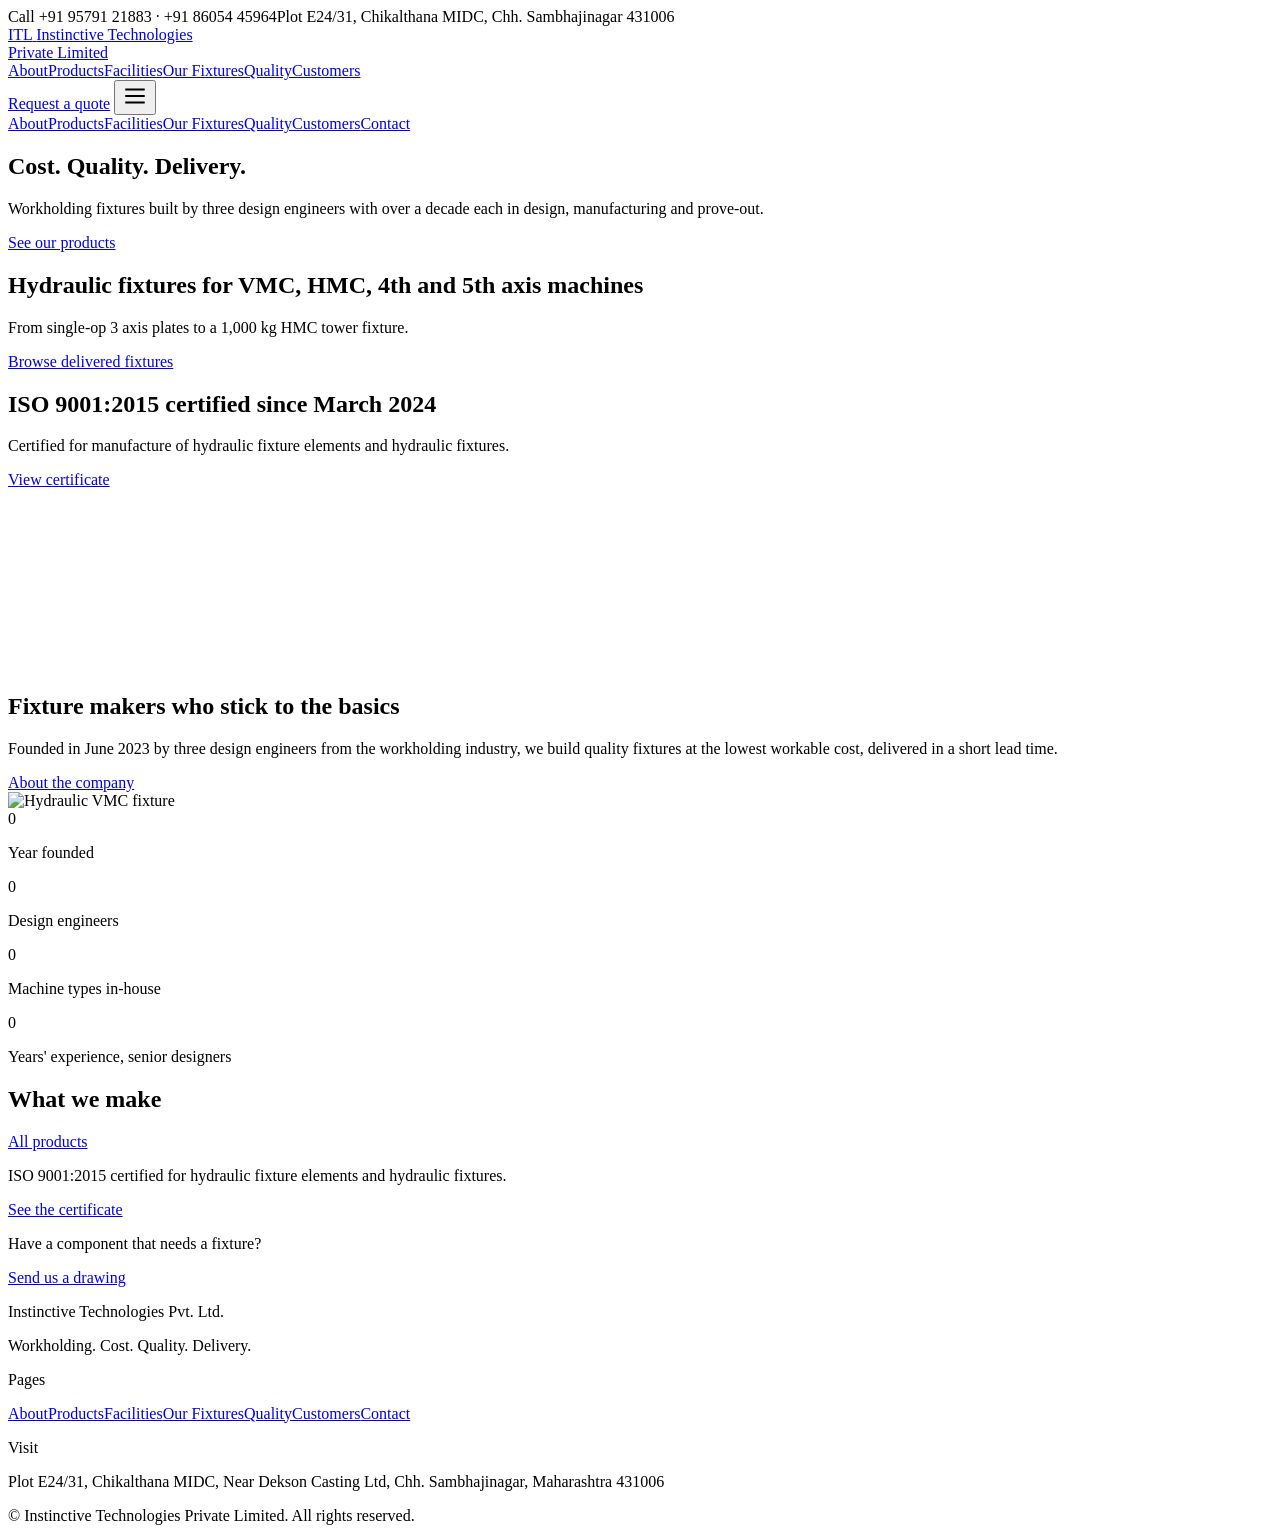
==== index.html @ 3e8c9a2f "keystone for website" ====
<!DOCTYPE html>
<html lang="en"><head><meta charset="utf-8"><meta name="viewport" content="width=device-width, initial-scale=1">
<title>Instinctive Technologies Pvt. Ltd. | Hydraulic and Mechanical Workholding Fixtures</title><meta name="description" content="ISO 9001:2015 certified maker of hydraulic fixture elements and VMC, HMC, 4th and 5th axis fixtures in Chh. Sambhajinagar."><meta name="theme-color" content="#1a2342">
<link rel="preconnect" href="https://fonts.googleapis.com"><link rel="preconnect" href="https://fonts.gstatic.com" crossorigin>
<link href="https://fonts.googleapis.com/css2?family=Barlow+Condensed:wght@500;600;700&family=IBM+Plex+Sans:wght@400;500;600&display=swap" rel="stylesheet">
<script src="https://cdn.tailwindcss.com/3.4.17"></script><script src="assets/tw-config.js"></script>
<link rel="stylesheet" href="assets/site.css"></head>
<body class="bg-white text-ink antialiased">
<!-- TOP BAR -->
<div class="bg-ink text-white text-sm"><div class="max-w-6xl mx-auto px-4 py-2 flex flex-wrap gap-x-6 gap-y-1 justify-between">
<span>Call +91 95791 21883 · +91 86054 45964</span><span class="hidden md:inline">Plot E24/31, Chikalthana MIDC, Chh. Sambhajinagar 431006</span></div></div>
<!-- HEADER + NAV -->
<header class="sticky top-0 z-40 bg-white/95 backdrop-blur border-b border-steel"><div class="max-w-6xl mx-auto px-4 h-16 flex items-center justify-between">
<a href="index.html" class="flex items-center gap-3" aria-label="ITL home"><span class="font-head text-3xl font-bold bg-ink text-white px-2 leading-tight">ITL</span>
<span class="hidden sm:block font-head text-lg leading-none">Instinctive Technologies<br><span class="text-slate2">Private Limited</span></span></a>
<nav class="hidden md:flex gap-6 text-sm font-medium py-1"><a href="about.html" class="hover:text-brass " >About</a><a href="products.html" class="hover:text-brass " >Products</a><a href="facilities.html" class="hover:text-brass " >Facilities</a><a href="fixtures.html" class="hover:text-brass " >Our Fixtures</a><a href="quality.html" class="hover:text-brass " >Quality</a><a href="customers.html" class="hover:text-brass " >Customers</a></nav>
<div class="flex items-center gap-3"><a href="contact.html" class="hidden sm:inline-block bg-brass text-ink font-semibold px-4 py-2 text-sm hover:bg-ink hover:text-white transition">Request a quote</a>
<button id="menuBtn" class="md:hidden p-2" aria-label="Open menu" aria-expanded="false"><svg width="26" height="26" viewBox="0 0 24 24" fill="none" stroke="currentColor" stroke-width="2"><path d="M3 6h18M3 12h18M3 18h18"/></svg></button></div></div>
<div id="mobileNav" class="hidden md:hidden border-t border-steel bg-white px-4 py-3 flex flex-col gap-3 text-sm font-medium"><a href="about.html">About</a><a href="products.html">Products</a><a href="facilities.html">Facilities</a><a href="fixtures.html">Our Fixtures</a><a href="quality.html">Quality</a><a href="customers.html">Customers</a><a href="contact.html">Contact</a></div></header>
<!-- HERO SLIDER -->
<section class="relative bg-ink text-white overflow-hidden grid-bg" style="min-height:520px"><div class="relative max-w-6xl mx-auto px-4" style="min-height:520px">
<div class="slide on absolute inset-0 px-4 flex flex-col justify-center"><h1 class="text-5xl md:text-7xl font-bold leading-none max-w-3xl">Cost. Quality. Delivery.</h1><p class="mt-5 max-w-xl text-lg text-white/80">Workholding fixtures built by three design engineers with over a decade each in design, manufacturing and prove-out.</p><a href="products.html" class="mt-8 self-start bg-brass text-ink font-semibold px-6 py-3">See our products</a></div>
<div class="slide absolute inset-0 px-4 flex flex-col justify-center"><h1 class="text-5xl md:text-7xl font-bold leading-none max-w-3xl">Hydraulic fixtures for VMC, HMC, 4th and 5th axis machines</h1><p class="mt-5 max-w-xl text-lg text-white/80">From single-op 3 axis plates to a 1,000 kg HMC tower fixture.</p><a href="fixtures.html" class="mt-8 self-start bg-brass text-ink font-semibold px-6 py-3">Browse delivered fixtures</a></div>
<div class="slide absolute inset-0 px-4 flex flex-col justify-center"><h1 class="text-5xl md:text-7xl font-bold leading-none max-w-3xl">ISO 9001:2015 certified since March 2024</h1><p class="mt-5 max-w-xl text-lg text-white/80">Certified for manufacture of hydraulic fixture elements and hydraulic fixtures.</p><a href="quality.html" class="mt-8 self-start bg-brass text-ink font-semibold px-6 py-3">View certificate</a></div>
</div><div id="dots" class="absolute bottom-5 left-0 right-0 flex justify-center gap-2"></div></section>
<!-- ABOUT TEASER -->
<section class="py-20"><div class="max-w-6xl mx-auto px-4 grid md:grid-cols-2 gap-12 items-center">
<div><h2 class="text-4xl md:text-5xl font-bold">Fixture makers who stick to the basics</h2>
<p class="mt-5 leading-relaxed max-w-prose">Founded in June 2023 by three design engineers from the workholding industry, we build quality fixtures at the lowest workable cost, delivered in a short lead time.</p>
<a href="about.html" class="inline-block mt-6 font-semibold border-b-2 border-brass hover:text-brass">About the company</a></div>
<img src="images/hero-fixture.jpg" alt="Hydraulic VMC fixture" class="ph w-full aspect-video object-cover" loading="lazy"></div></section>
<!-- COUNTERS -->
<section class="bg-steel py-14"><div class="max-w-6xl mx-auto px-4 grid grid-cols-2 md:grid-cols-4 gap-8 text-center">
<div><div class="font-head text-6xl font-bold"><span data-count="2023">0</span></div><p class="text-slate2">Year founded</p></div>
<div><div class="font-head text-6xl font-bold"><span data-count="4">0</span></div><p class="text-slate2">Design engineers</p></div>
<div><div class="font-head text-6xl font-bold"><span data-count="7">0</span></div><p class="text-slate2">Machine types in-house</p></div>
<div><div class="font-head text-6xl font-bold"><span data-count="12" data-suffix="+">0</span></div><p class="text-slate2">Years' experience, senior designers</p></div></div></section>
<!-- FEATURED PRODUCTS (first 3) -->
<section class="py-20"><div class="max-w-6xl mx-auto px-4"><div class="flex flex-wrap items-end justify-between gap-4"><h2 class="text-4xl md:text-5xl font-bold">What we make</h2><a href="products.html" class="font-semibold border-b-2 border-brass hover:text-brass">All products</a></div>
<div id="productGrid" data-limit="3" class="mt-10 grid sm:grid-cols-3 gap-6"></div></div></section>
<!-- QUALITY TEASER -->
<section class="bg-ink text-white grid-bg py-16"><div class="max-w-6xl mx-auto px-4 flex flex-wrap items-center justify-between gap-6"><p class="font-head text-3xl md:text-4xl max-w-2xl leading-tight">ISO 9001:2015 certified for hydraulic fixture elements and hydraulic fixtures.</p><a href="quality.html" class="bg-brass text-ink font-semibold px-6 py-3">See the certificate</a></div></section>
<section class="bg-brass"><div class="max-w-6xl mx-auto px-4 py-10 flex flex-wrap items-center justify-between gap-4"><p class="font-head text-3xl md:text-4xl font-bold text-ink">Have a component that needs a fixture?</p><a href="contact.html" class="bg-ink text-white font-semibold px-6 py-3">Send us a drawing</a></div></section>
<!-- FOOTER -->
<footer class="bg-ink text-white/80 text-sm"><div class="max-w-6xl mx-auto px-4 py-10 grid md:grid-cols-3 gap-8">
<div><p class="font-head text-2xl text-white">Instinctive Technologies Pvt. Ltd.</p><p class="mt-2">Workholding. Cost. Quality. Delivery.</p></div>
<div><p class="text-white font-medium mb-2">Pages</p><a class="block" href="about.html">About</a><a class="block" href="products.html">Products</a><a class="block" href="facilities.html">Facilities</a><a class="block" href="fixtures.html">Our Fixtures</a><a class="block" href="quality.html">Quality</a><a class="block" href="customers.html">Customers</a><a class="block" href="contact.html">Contact</a></div>
<div><p class="text-white font-medium mb-2">Visit</p><p>Plot E24/31, Chikalthana MIDC, Near Dekson Casting Ltd, Chh. Sambhajinagar, Maharashtra 431006</p></div></div>
<div class="border-t border-white/15 text-center py-4">&copy; <span id="yr"></span> Instinctive Technologies Private Limited. All rights reserved.</div></footer>
<script src="assets/site.js"></script></body></html>
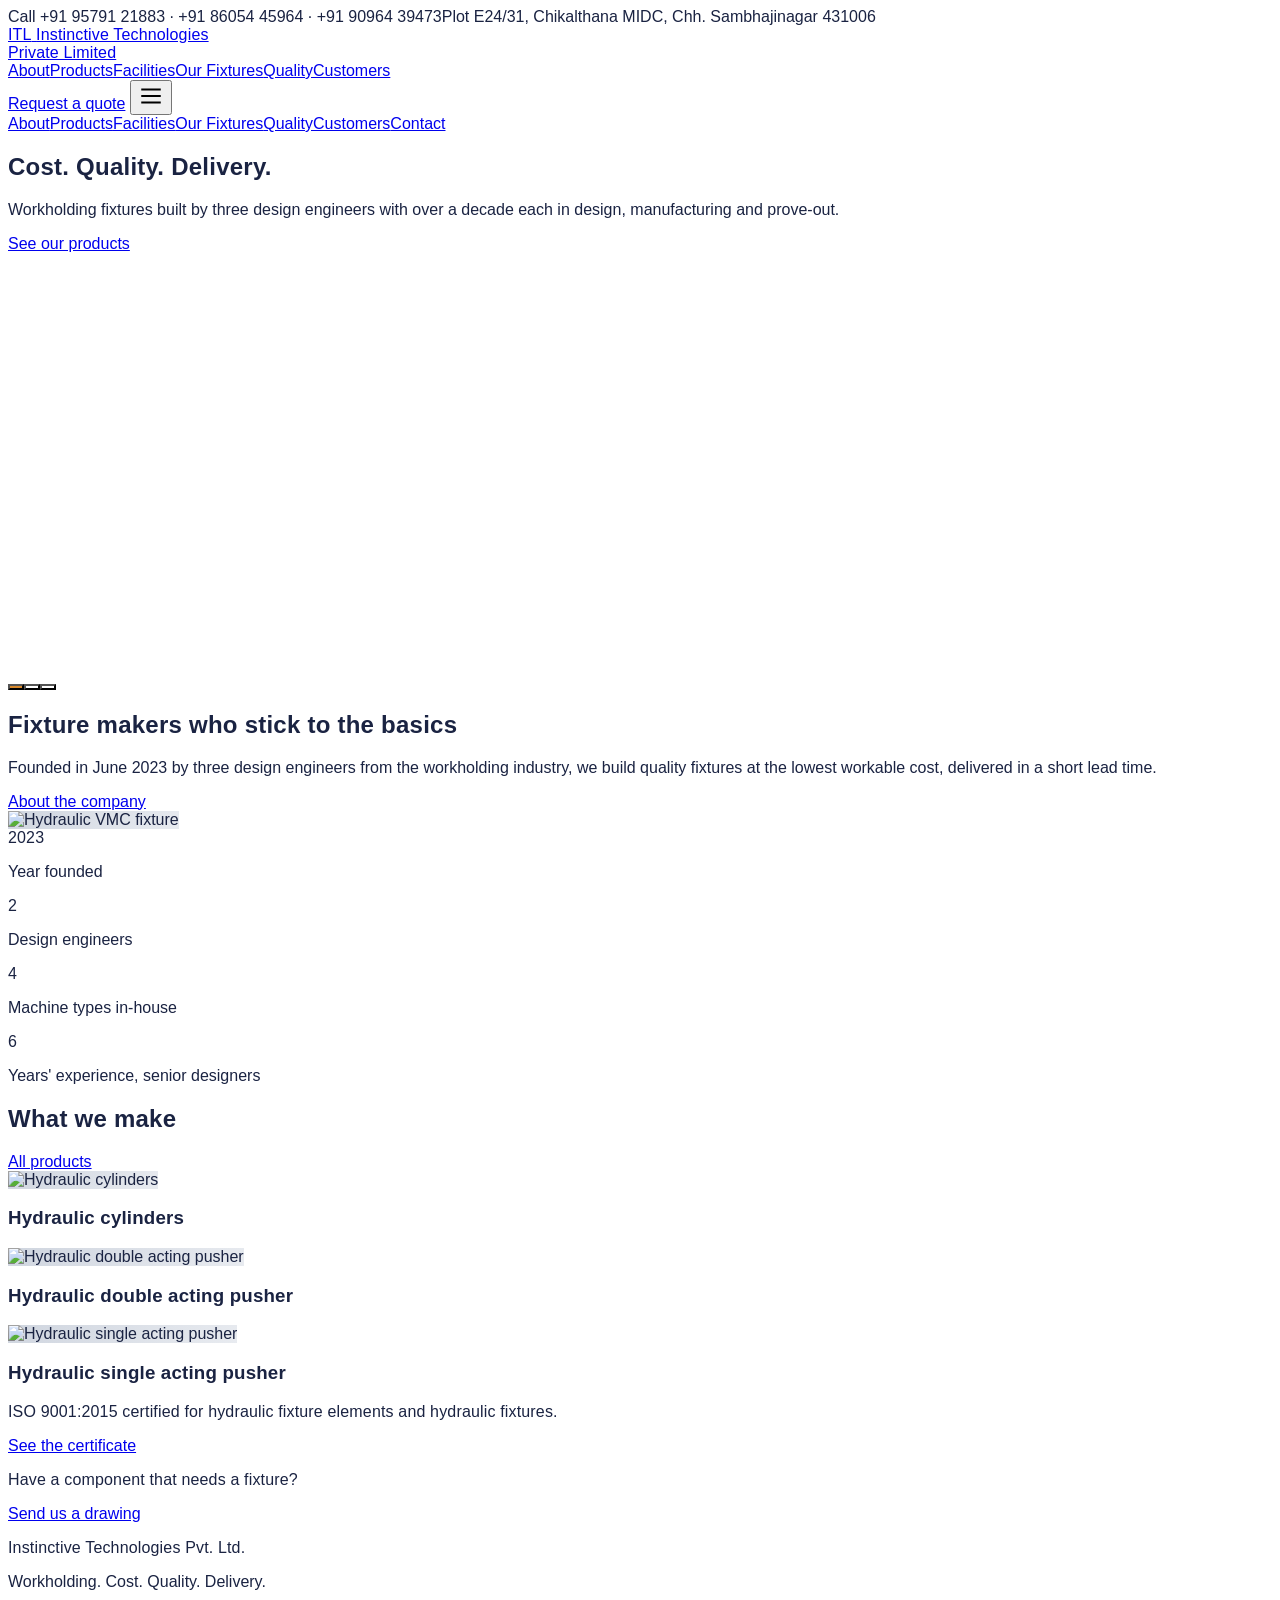
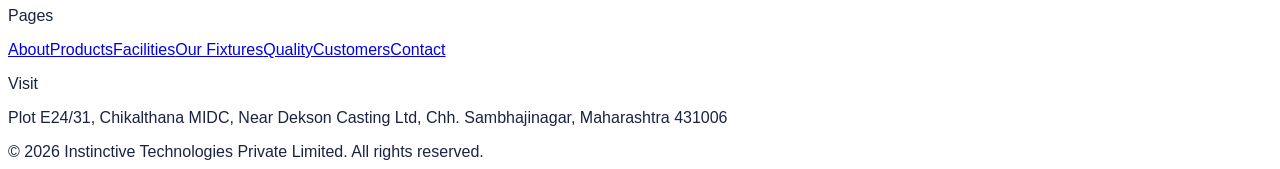
==== commit 9db04974: "adds contact in header" ====
--- a/index.html
+++ b/index.html
@@ -8,7 +8,7 @@
 <body class="bg-white text-ink antialiased">
 <!-- TOP BAR -->
 <div class="bg-ink text-white text-sm"><div class="max-w-6xl mx-auto px-4 py-2 flex flex-wrap gap-x-6 gap-y-1 justify-between">
-<span>Call +91 95791 21883 · +91 86054 45964</span><span class="hidden md:inline">Plot E24/31, Chikalthana MIDC, Chh. Sambhajinagar 431006</span></div></div>
+<span>Call +91 95791 21883 · +91 86054 45964 · +91 90964 39473</span><span class="hidden md:inline">Plot E24/31, Chikalthana MIDC, Chh. Sambhajinagar 431006</span></div></div>
 <!-- HEADER + NAV -->
 <header class="sticky top-0 z-40 bg-white/95 backdrop-blur border-b border-steel"><div class="max-w-6xl mx-auto px-4 h-16 flex items-center justify-between">
 <a href="index.html" class="flex items-center gap-3" aria-label="ITL home"><span class="font-head text-3xl font-bold bg-ink text-white px-2 leading-tight">ITL</span>
--- a/assets/site.css
+++ b/assets/site.css
@@ -0,0 +1,9 @@
+html{scroll-behavior:smooth;scroll-padding-top:72px}
+body{font-family:'IBM Plex Sans',Arial,sans-serif;color:#1a2342}
+h1,h2,h3,.font-head{font-family:'Barlow Condensed','Arial Narrow',sans-serif;letter-spacing:.01em}
+.grid-bg{background-image:linear-gradient(rgba(255,255,255,.06) 1px,transparent 1px),linear-gradient(90deg,rgba(255,255,255,.06) 1px,transparent 1px);background-size:40px 40px}
+.ph{background:linear-gradient(135deg,#cfd5df,#e8ebf0)}
+.slide{opacity:0;visibility:hidden;transition:opacity .8s}.slide.on{opacity:1;visibility:visible}
+.tab-on{background:#1a2342;color:#fff}
+:focus-visible{outline:3px solid #d9892b;outline-offset:2px}
+@media (prefers-reduced-motion:reduce){*{transition:none!important;scroll-behavior:auto!important}}
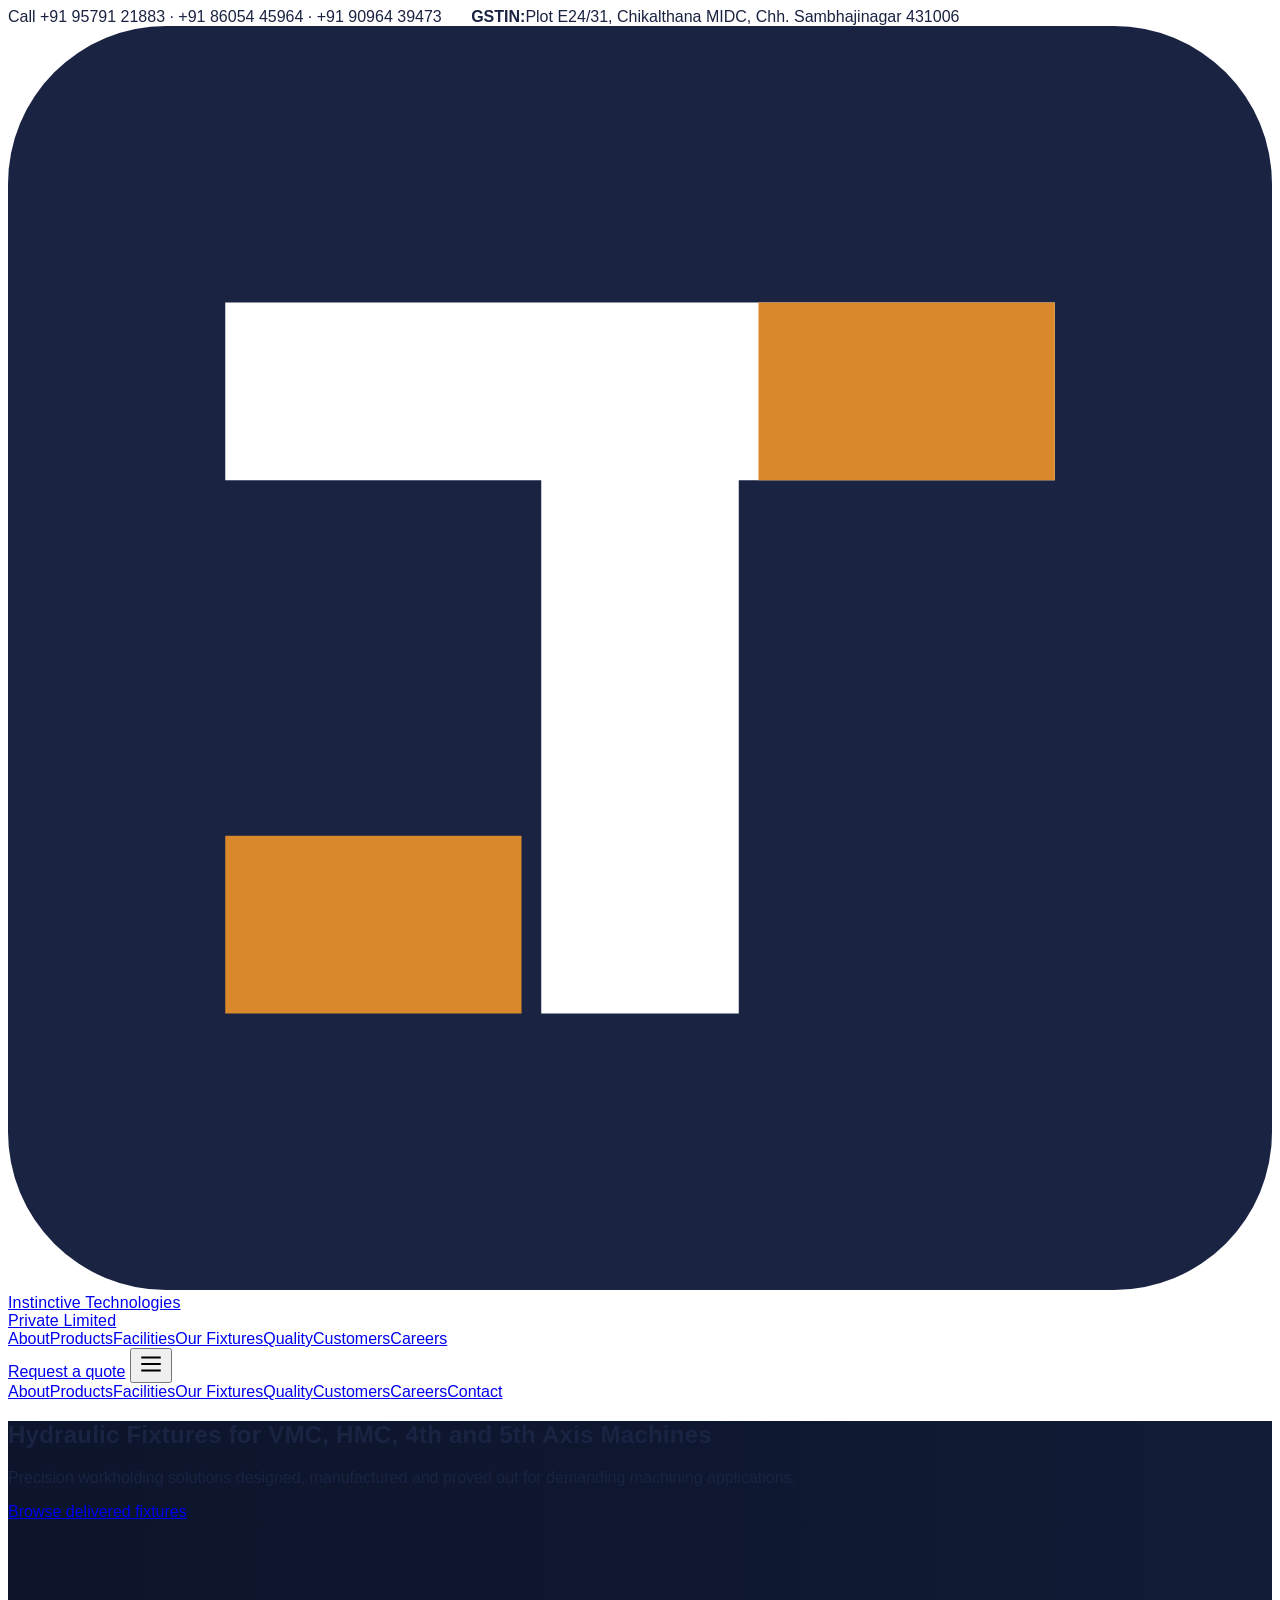
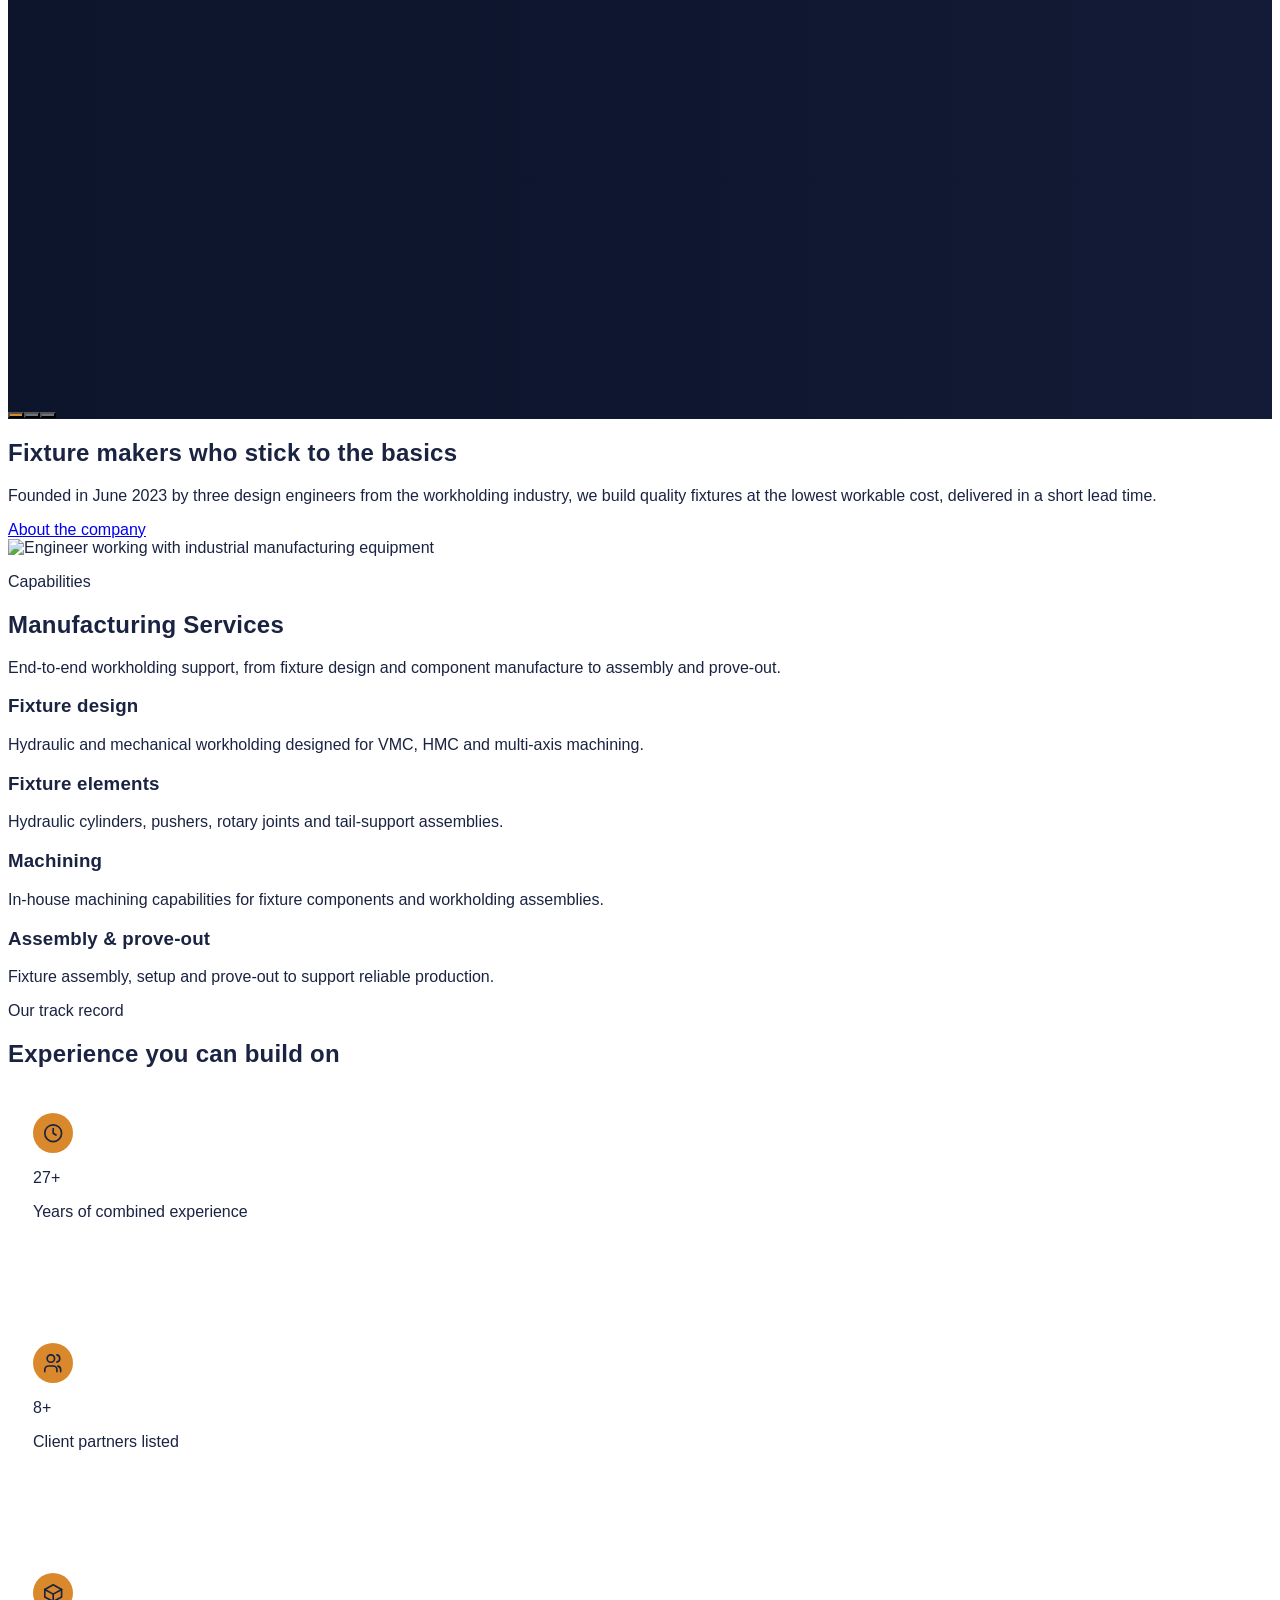
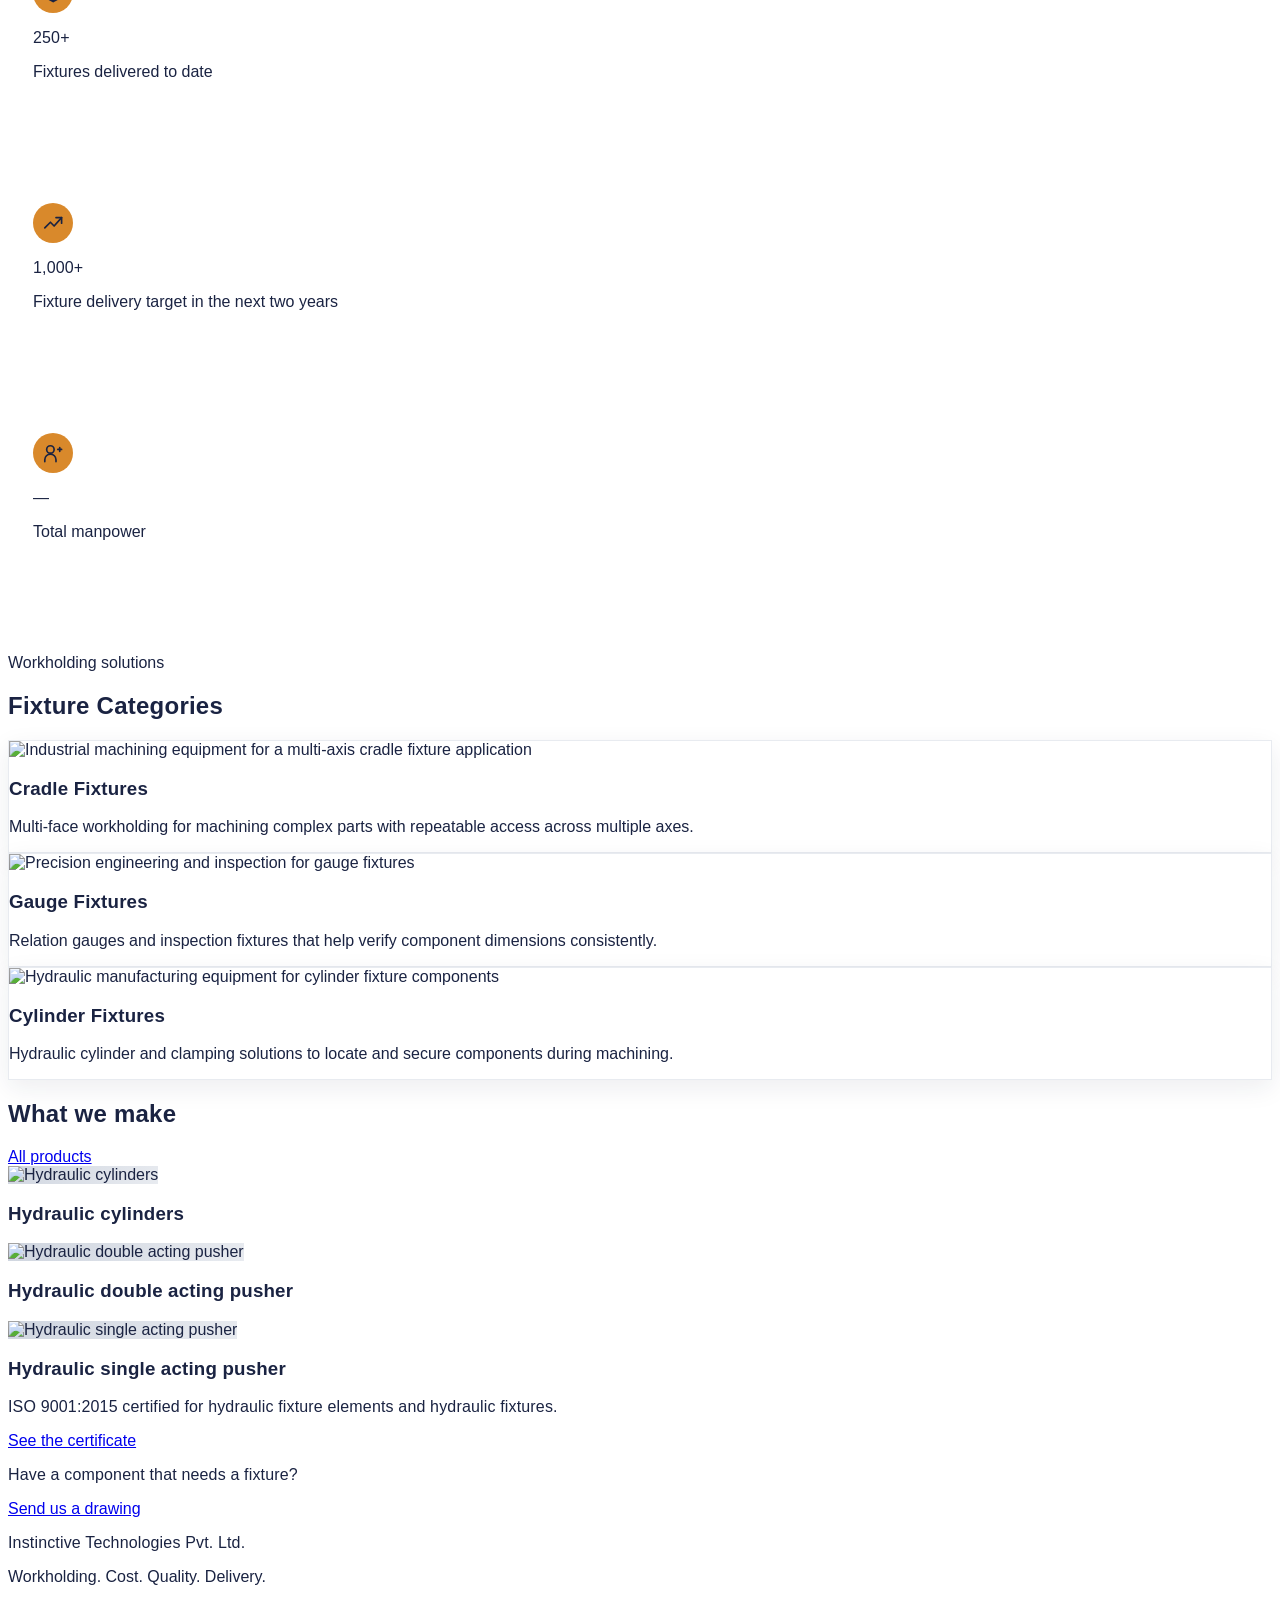
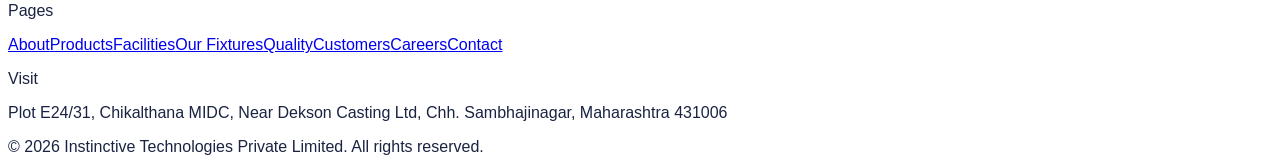
==== commit 4dcf97af: "Enhance homepage and add careers page Add shared branding, manufacturing and fixture highlights, com" ====
--- a/index.html
+++ b/index.html
@@ -8,19 +8,19 @@
 <body class="bg-white text-ink antialiased">
 <!-- TOP BAR -->
 <div class="bg-ink text-white text-sm"><div class="max-w-6xl mx-auto px-4 py-2 flex flex-wrap gap-x-6 gap-y-1 justify-between">
-<span>Call +91 95791 21883 · +91 86054 45964 · +91 90964 39473</span><span class="hidden md:inline">Plot E24/31, Chikalthana MIDC, Chh. Sambhajinagar 431006</span></div></div>
+<span>Call +91 95791 21883 · +91 86054 45964 · +91 90964 39473 <span class="gst-label">GSTIN:</span></span><span class="hidden md:inline">Plot E24/31, Chikalthana MIDC, Chh. Sambhajinagar 431006</span></div></div>
 <!-- HEADER + NAV -->
 <header class="sticky top-0 z-40 bg-white/95 backdrop-blur border-b border-steel"><div class="max-w-6xl mx-auto px-4 h-16 flex items-center justify-between">
-<a href="index.html" class="flex items-center gap-3" aria-label="ITL home"><span class="font-head text-3xl font-bold bg-ink text-white px-2 leading-tight">ITL</span>
+<a href="index.html" class="flex items-center gap-3" aria-label="ITL home"><img src="assets/logo.svg" alt="" class="w-11 h-11">
 <span class="hidden sm:block font-head text-lg leading-none">Instinctive Technologies<br><span class="text-slate2">Private Limited</span></span></a>
-<nav class="hidden md:flex gap-6 text-sm font-medium py-1"><a href="about.html" class="hover:text-brass " >About</a><a href="products.html" class="hover:text-brass " >Products</a><a href="facilities.html" class="hover:text-brass " >Facilities</a><a href="fixtures.html" class="hover:text-brass " >Our Fixtures</a><a href="quality.html" class="hover:text-brass " >Quality</a><a href="customers.html" class="hover:text-brass " >Customers</a></nav>
+<nav class="hidden md:flex gap-6 text-sm font-medium py-1"><a href="about.html" class="hover:text-brass " >About</a><a href="products.html" class="hover:text-brass " >Products</a><a href="facilities.html" class="hover:text-brass " >Facilities</a><a href="fixtures.html" class="hover:text-brass " >Our Fixtures</a><a href="quality.html" class="hover:text-brass " >Quality</a><a href="customers.html" class="hover:text-brass " >Customers</a><a href="careers.html" class="hover:text-brass " >Careers</a></nav>
 <div class="flex items-center gap-3"><a href="contact.html" class="hidden sm:inline-block bg-brass text-ink font-semibold px-4 py-2 text-sm hover:bg-ink hover:text-white transition">Request a quote</a>
 <button id="menuBtn" class="md:hidden p-2" aria-label="Open menu" aria-expanded="false"><svg width="26" height="26" viewBox="0 0 24 24" fill="none" stroke="currentColor" stroke-width="2"><path d="M3 6h18M3 12h18M3 18h18"/></svg></button></div></div>
-<div id="mobileNav" class="hidden md:hidden border-t border-steel bg-white px-4 py-3 flex flex-col gap-3 text-sm font-medium"><a href="about.html">About</a><a href="products.html">Products</a><a href="facilities.html">Facilities</a><a href="fixtures.html">Our Fixtures</a><a href="quality.html">Quality</a><a href="customers.html">Customers</a><a href="contact.html">Contact</a></div></header>
+<div id="mobileNav" class="hidden md:hidden border-t border-steel bg-white px-4 py-3 flex flex-col gap-3 text-sm font-medium"><a href="about.html">About</a><a href="products.html">Products</a><a href="facilities.html">Facilities</a><a href="fixtures.html">Our Fixtures</a><a href="quality.html">Quality</a><a href="customers.html">Customers</a><a href="careers.html">Careers</a><a href="contact.html">Contact</a></div></header>
 <!-- HERO SLIDER -->
-<section class="relative bg-ink text-white overflow-hidden grid-bg" style="min-height:520px"><div class="relative max-w-6xl mx-auto px-4" style="min-height:520px">
-<div class="slide on absolute inset-0 px-4 flex flex-col justify-center"><h1 class="text-5xl md:text-7xl font-bold leading-none max-w-3xl">Cost. Quality. Delivery.</h1><p class="mt-5 max-w-xl text-lg text-white/80">Workholding fixtures built by three design engineers with over a decade each in design, manufacturing and prove-out.</p><a href="products.html" class="mt-8 self-start bg-brass text-ink font-semibold px-6 py-3">See our products</a></div>
-<div class="slide absolute inset-0 px-4 flex flex-col justify-center"><h1 class="text-5xl md:text-7xl font-bold leading-none max-w-3xl">Hydraulic fixtures for VMC, HMC, 4th and 5th axis machines</h1><p class="mt-5 max-w-xl text-lg text-white/80">From single-op 3 axis plates to a 1,000 kg HMC tower fixture.</p><a href="fixtures.html" class="mt-8 self-start bg-brass text-ink font-semibold px-6 py-3">Browse delivered fixtures</a></div>
+<section class="home-hero relative text-white overflow-hidden" style="min-height:580px"><div class="relative max-w-6xl mx-auto px-4" style="min-height:580px">
+<div class="slide on absolute inset-0 px-4 flex flex-col justify-center"><h1 class="text-5xl md:text-7xl font-bold leading-none max-w-3xl">Hydraulic Fixtures for VMC, HMC, 4th and 5th Axis Machines</h1><p class="mt-5 max-w-xl text-lg text-white/80">Precision workholding solutions designed, manufactured and proved out for demanding machining applications.</p><a href="fixtures.html" class="mt-8 self-start bg-brass text-ink font-semibold px-6 py-3">Browse delivered fixtures</a></div>
+<div class="slide absolute inset-0 px-4 flex flex-col justify-center"><h1 class="text-5xl md:text-7xl font-bold leading-none max-w-3xl">Cost. Quality. Delivery.</h1><p class="mt-5 max-w-xl text-lg text-white/80">Workholding fixtures built by experienced design engineers with expertise in manufacturing and prove-out.</p><a href="products.html" class="mt-8 self-start bg-brass text-ink font-semibold px-6 py-3">See our products</a></div>
 <div class="slide absolute inset-0 px-4 flex flex-col justify-center"><h1 class="text-5xl md:text-7xl font-bold leading-none max-w-3xl">ISO 9001:2015 certified since March 2024</h1><p class="mt-5 max-w-xl text-lg text-white/80">Certified for manufacture of hydraulic fixture elements and hydraulic fixtures.</p><a href="quality.html" class="mt-8 self-start bg-brass text-ink font-semibold px-6 py-3">View certificate</a></div>
 </div><div id="dots" class="absolute bottom-5 left-0 right-0 flex justify-center gap-2"></div></section>
 <!-- ABOUT TEASER -->
@@ -28,13 +28,35 @@
 <div><h2 class="text-4xl md:text-5xl font-bold">Fixture makers who stick to the basics</h2>
 <p class="mt-5 leading-relaxed max-w-prose">Founded in June 2023 by three design engineers from the workholding industry, we build quality fixtures at the lowest workable cost, delivered in a short lead time.</p>
 <a href="about.html" class="inline-block mt-6 font-semibold border-b-2 border-brass hover:text-brass">About the company</a></div>
-<img src="images/hero-fixture.jpg" alt="Hydraulic VMC fixture" class="ph w-full aspect-video object-cover" loading="lazy"></div></section>
-<!-- COUNTERS -->
-<section class="bg-steel py-14"><div class="max-w-6xl mx-auto px-4 grid grid-cols-2 md:grid-cols-4 gap-8 text-center">
-<div><div class="font-head text-6xl font-bold"><span data-count="2023">0</span></div><p class="text-slate2">Year founded</p></div>
-<div><div class="font-head text-6xl font-bold"><span data-count="4">0</span></div><p class="text-slate2">Design engineers</p></div>
-<div><div class="font-head text-6xl font-bold"><span data-count="7">0</span></div><p class="text-slate2">Machine types in-house</p></div>
-<div><div class="font-head text-6xl font-bold"><span data-count="12" data-suffix="+">0</span></div><p class="text-slate2">Years' experience, senior designers</p></div></div></section>
+<img src="https://images.unsplash.com/photo-1581092160562-40aa08e78837?auto=format&amp;fit=crop&amp;w=1200&amp;q=85" alt="Engineer working with industrial manufacturing equipment" class="w-full aspect-video object-cover" loading="lazy"></div></section>
+<!-- MANUFACTURING SERVICES -->
+<section class="bg-steel py-20"><div class="max-w-6xl mx-auto px-4">
+<p class="text-brass font-semibold uppercase tracking-widest text-sm">Capabilities</p><h2 class="mt-2 text-4xl md:text-5xl font-bold">Manufacturing Services</h2>
+<p class="mt-4 max-w-3xl leading-relaxed">End-to-end workholding support, from fixture design and component manufacture to assembly and prove-out.</p>
+<div class="mt-10 grid sm:grid-cols-2 lg:grid-cols-4 gap-5">
+<article class="bg-white p-6 border-t-4 border-brass"><h3 class="text-2xl font-bold">Fixture design</h3><p class="mt-2 text-slate2">Hydraulic and mechanical workholding designed for VMC, HMC and multi-axis machining.</p></article>
+<article class="bg-white p-6 border-t-4 border-brass"><h3 class="text-2xl font-bold">Fixture elements</h3><p class="mt-2 text-slate2">Hydraulic cylinders, pushers, rotary joints and tail-support assemblies.</p></article>
+<article class="bg-white p-6 border-t-4 border-brass"><h3 class="text-2xl font-bold">Machining</h3><p class="mt-2 text-slate2">In-house machining capabilities for fixture components and workholding assemblies.</p></article>
+<article class="bg-white p-6 border-t-4 border-brass"><h3 class="text-2xl font-bold">Assembly &amp; prove-out</h3><p class="mt-2 text-slate2">Fixture assembly, setup and prove-out to support reliable production.</p></article>
+</div></div></section>
+<!-- COMPANY STATISTICS -->
+<section class="bg-ink text-white py-20"><div class="max-w-6xl mx-auto px-4">
+<p class="text-brass font-semibold uppercase tracking-widest text-sm">Our track record</p><h2 class="mt-2 text-4xl md:text-5xl font-bold">Experience you can build on</h2>
+<div class="mt-10 grid grid-cols-2 lg:grid-cols-5 gap-4">
+<div class="stat-card"><span class="stat-icon" aria-hidden="true"><svg viewBox="0 0 24 24"><circle cx="12" cy="12" r="9"/><path d="M12 7v5l3 2"/></svg></span><p class="font-head text-4xl font-bold">27+</p><p class="text-white/70">Years of combined experience</p></div>
+<div class="stat-card"><span class="stat-icon" aria-hidden="true"><svg viewBox="0 0 24 24"><path d="M16 21v-2a4 4 0 0 0-4-4H7a4 4 0 0 0-4 4v2"/><circle cx="9.5" cy="7" r="4"/><path d="M20 21v-2a4 4 0 0 0-3-3.87M16 3.13a4 4 0 0 1 0 7.75"/></svg></span><p class="font-head text-4xl font-bold">8+</p><p class="text-white/70">Client partners listed</p></div>
+<div class="stat-card"><span class="stat-icon" aria-hidden="true"><svg viewBox="0 0 24 24"><path d="M12 3 3 8l9 5 9-5-9-5Z"/><path d="M3 8v8l9 5 9-5V8M12 13v8"/></svg></span><p class="font-head text-4xl font-bold">250+</p><p class="text-white/70">Fixtures delivered to date</p></div>
+<div class="stat-card"><span class="stat-icon" aria-hidden="true"><svg viewBox="0 0 24 24"><path d="M3 17 9 11l4 4 8-9"/><path d="M15 6h6v6"/></svg></span><p class="font-head text-4xl font-bold">1,000+</p><p class="text-white/70">Fixture delivery target in the next two years</p></div>
+<div class="stat-card"><span class="stat-icon" aria-hidden="true"><svg viewBox="0 0 24 24"><circle cx="9" cy="8" r="4"/><path d="M3 21v-2a6 6 0 0 1 12 0v2M17 8h4m-2-2v4"/></svg></span><p class="font-head text-4xl font-bold">—</p><p class="text-white/70">Total manpower</p></div>
+</div></div></section>
+<!-- FIXTURE CATEGORIES -->
+<section class="py-20"><div class="max-w-6xl mx-auto px-4">
+<p class="text-brass font-semibold uppercase tracking-widest text-sm">Workholding solutions</p><h2 class="mt-2 text-4xl md:text-5xl font-bold">Fixture Categories</h2>
+<div class="mt-10 grid md:grid-cols-3 gap-6">
+<article class="fixture-card"><img src="https://images.unsplash.com/photo-1567789884554-0b844b597180?auto=format&amp;fit=crop&amp;w=900&amp;q=85" alt="Industrial machining equipment for a multi-axis cradle fixture application" loading="lazy"><div class="p-6"><h3 class="text-3xl font-bold">Cradle Fixtures</h3><p class="mt-2 text-slate2">Multi-face workholding for machining complex parts with repeatable access across multiple axes.</p></div></article>
+<article class="fixture-card"><img src="https://images.unsplash.com/photo-1581092795360-fd1ca04f0952?auto=format&amp;fit=crop&amp;w=900&amp;q=85" alt="Precision engineering and inspection for gauge fixtures" loading="lazy"><div class="p-6"><h3 class="text-3xl font-bold">Gauge Fixtures</h3><p class="mt-2 text-slate2">Relation gauges and inspection fixtures that help verify component dimensions consistently.</p></div></article>
+<article class="fixture-card"><img src="https://images.unsplash.com/photo-1581092580497-e0d23cbdf1dc?auto=format&amp;fit=crop&amp;w=900&amp;q=85" alt="Hydraulic manufacturing equipment for cylinder fixture components" loading="lazy"><div class="p-6"><h3 class="text-3xl font-bold">Cylinder Fixtures</h3><p class="mt-2 text-slate2">Hydraulic cylinder and clamping solutions to locate and secure components during machining.</p></div></article>
+</div></div></section>
 <!-- FEATURED PRODUCTS (first 3) -->
 <section class="py-20"><div class="max-w-6xl mx-auto px-4"><div class="flex flex-wrap items-end justify-between gap-4"><h2 class="text-4xl md:text-5xl font-bold">What we make</h2><a href="products.html" class="font-semibold border-b-2 border-brass hover:text-brass">All products</a></div>
 <div id="productGrid" data-limit="3" class="mt-10 grid sm:grid-cols-3 gap-6"></div></div></section>
@@ -44,7 +66,7 @@
 <!-- FOOTER -->
 <footer class="bg-ink text-white/80 text-sm"><div class="max-w-6xl mx-auto px-4 py-10 grid md:grid-cols-3 gap-8">
 <div><p class="font-head text-2xl text-white">Instinctive Technologies Pvt. Ltd.</p><p class="mt-2">Workholding. Cost. Quality. Delivery.</p></div>
-<div><p class="text-white font-medium mb-2">Pages</p><a class="block" href="about.html">About</a><a class="block" href="products.html">Products</a><a class="block" href="facilities.html">Facilities</a><a class="block" href="fixtures.html">Our Fixtures</a><a class="block" href="quality.html">Quality</a><a class="block" href="customers.html">Customers</a><a class="block" href="contact.html">Contact</a></div>
+<div><p class="text-white font-medium mb-2">Pages</p><a class="block" href="about.html">About</a><a class="block" href="products.html">Products</a><a class="block" href="facilities.html">Facilities</a><a class="block" href="fixtures.html">Our Fixtures</a><a class="block" href="quality.html">Quality</a><a class="block" href="customers.html">Customers</a><a class="block" href="careers.html">Careers</a><a class="block" href="contact.html">Contact</a></div>
 <div><p class="text-white font-medium mb-2">Visit</p><p>Plot E24/31, Chikalthana MIDC, Near Dekson Casting Ltd, Chh. Sambhajinagar, Maharashtra 431006</p></div></div>
 <div class="border-t border-white/15 text-center py-4">&copy; <span id="yr"></span> Instinctive Technologies Private Limited. All rights reserved.</div></footer>
 <script src="assets/site.js"></script></body></html>
--- a/assets/site.css
+++ b/assets/site.css
@@ -2,8 +2,16 @@
 body{font-family:'IBM Plex Sans',Arial,sans-serif;color:#1a2342}
 h1,h2,h3,.font-head{font-family:'Barlow Condensed','Arial Narrow',sans-serif;letter-spacing:.01em}
 .grid-bg{background-image:linear-gradient(rgba(255,255,255,.06) 1px,transparent 1px),linear-gradient(90deg,rgba(255,255,255,.06) 1px,transparent 1px);background-size:40px 40px}
+.home-hero{background-color:#1a2342;background-image:linear-gradient(90deg,rgba(12,20,43,.94) 0%,rgba(12,20,43,.78) 55%,rgba(12,20,43,.52) 100%),url('https://images.unsplash.com/photo-1567789884554-0b844b597180?auto=format&fit=crop&w=2000&q=90');background-position:center;background-size:cover}
 .ph{background:linear-gradient(135deg,#cfd5df,#e8ebf0)}
 .slide{opacity:0;visibility:hidden;transition:opacity .8s}.slide.on{opacity:1;visibility:visible}
+.fixture-card{overflow:hidden;border:1px solid #e8ebf0;background:#fff;box-shadow:0 8px 24px rgba(26,35,66,.08)}
+.fixture-card img{width:100%;height:15rem;object-fit:cover}
+.stat-card{min-height:180px;padding:1.5rem;background:rgba(255,255,255,.08);border:1px solid rgba(255,255,255,.15)}
+.stat-icon{display:grid;place-items:center;width:2.5rem;height:2.5rem;margin-bottom:1rem;border-radius:50%;background:#d9892b;color:#1a2342}
+.stat-icon svg{width:1.4rem;height:1.4rem;fill:none;stroke:currentColor;stroke-linecap:round;stroke-linejoin:round;stroke-width:1.8}
+.gst-label{margin-left:.75rem;padding-left:.75rem;border-left:1px solid rgba(255,255,255,.45);font-weight:600}
 .tab-on{background:#1a2342;color:#fff}
 :focus-visible{outline:3px solid #d9892b;outline-offset:2px}
+@media(max-width:640px){.home-hero{background-position:60% center}.gst-label{margin-left:.35rem;padding-left:.35rem}}
 @media (prefers-reduced-motion:reduce){*{transition:none!important;scroll-behavior:auto!important}}
